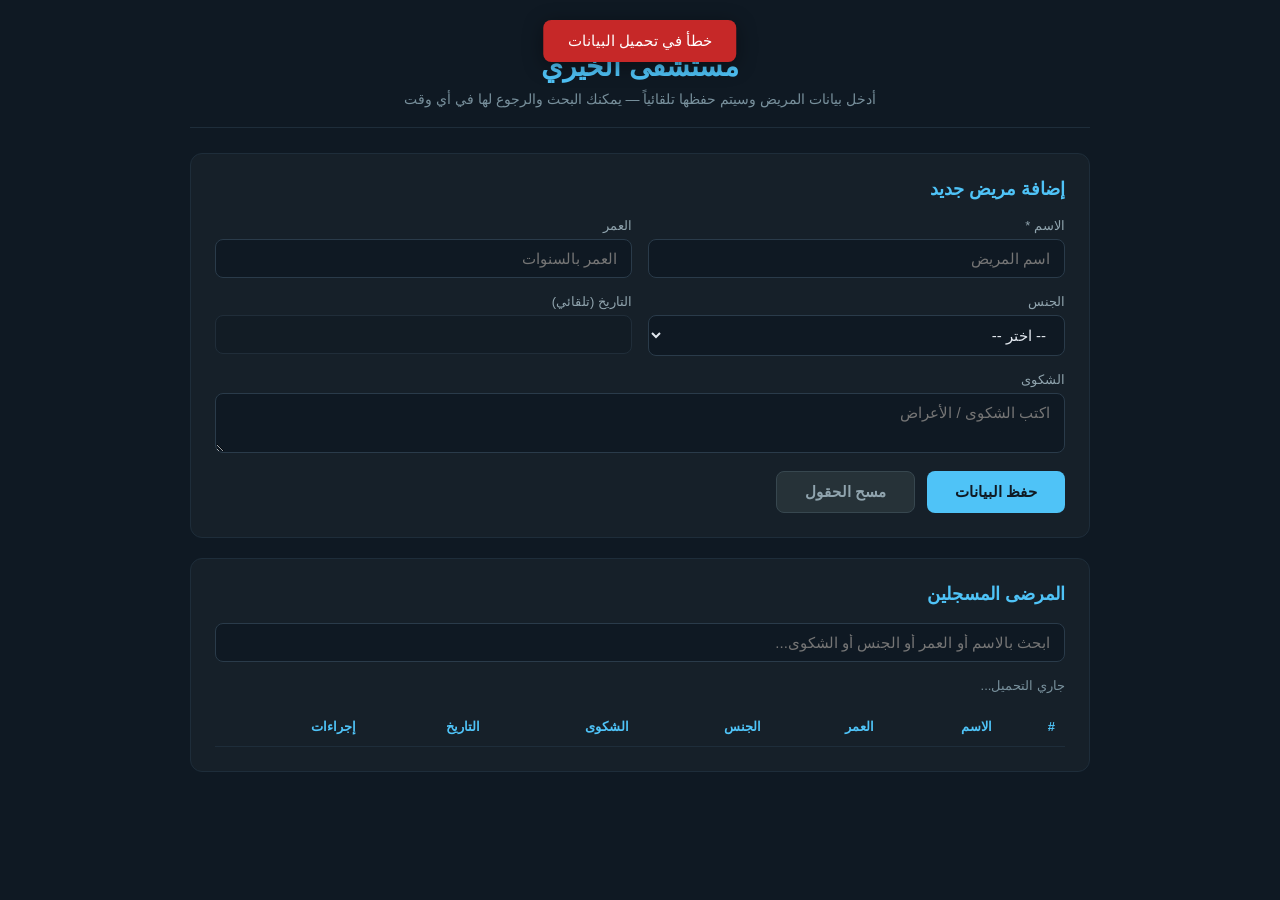
==== index.html @ dd686aa9 "Initial commit: Patient Data Manager (مستشفى الخيري) - Patient registration: name, age, gender, comp" ====
<!DOCTYPE html>
<html lang="ar" dir="rtl">
<head>
<meta charset="UTF-8">
<meta name="viewport" content="width=device-width, initial-scale=1.0">
<title>مستشفى الخيري</title>
<style>
* { margin: 0; padding: 0; box-sizing: border-box; }
body {
  font-family: 'Segoe UI', Tahoma, Arial, sans-serif;
  background: #0f1923;
  color: #e0e6ed;
  min-height: 100vh;
  padding: 20px;
}
.container { max-width: 900px; margin: 0 auto; }
header {
  text-align: center;
  padding: 30px 0 20px;
  border-bottom: 1px solid #1e2d3a;
  margin-bottom: 25px;
}
header h1 {
  font-size: 28px;
  color: #4fc3f7;
  font-weight: 600;
}
header p { color: #78909c; margin-top: 8px; font-size: 14px; }
.card {
  background: #162029;
  border: 1px solid #1e2d3a;
  border-radius: 12px;
  padding: 24px;
  margin-bottom: 20px;
}
.card h2 {
  font-size: 18px;
  color: #4fc3f7;
  margin-bottom: 18px;
  font-weight: 600;
}
.form-grid {
  display: grid;
  grid-template-columns: 1fr 1fr;
  gap: 16px;
}
.form-group { display: flex; flex-direction: column; }
.form-group.full { grid-column: 1 / -1; }
.form-group label {
  font-size: 13px;
  color: #90a4ae;
  margin-bottom: 6px;
}
.form-group input,
.form-group select,
.form-group textarea {
  background: #0f1923;
  border: 1px solid #2a3b4a;
  border-radius: 8px;
  padding: 10px 14px;
  color: #e0e6ed;
  font-size: 15px;
  font-family: inherit;
  outline: none;
  transition: border-color 0.2s;
}
.form-group input:focus,
.form-group select:focus,
.form-group textarea:focus {
  border-color: #4fc3f7;
}
.form-group textarea { resize: vertical; min-height: 60px; }
.btn-row { display: flex; gap: 12px; margin-top: 18px; }
.btn {
  padding: 11px 28px;
  border: none;
  border-radius: 8px;
  font-size: 15px;
  font-family: inherit;
  cursor: pointer;
  transition: all 0.2s;
  font-weight: 600;
}
.btn-primary {
  background: #4fc3f7;
  color: #0f1923;
}
.btn-primary:hover { background: #29b6f6; }
.btn-secondary {
  background: #263238;
  color: #90a4ae;
  border: 1px solid #37474f;
}
.btn-secondary:hover { background: #37474f; color: #e0e6ed; }
.btn-danger {
  background: #ef5350;
  color: #fff;
  padding: 6px 14px;
  font-size: 13px;
  border-radius: 6px;
}
.btn-danger:hover { background: #e53935; }
.btn-edit {
  background: #ffa726;
  color: #0f1923;
  padding: 6px 14px;
  font-size: 13px;
  border-radius: 6px;
}
.btn-edit:hover { background: #fb8c00; }
.search-bar {
  display: flex;
  gap: 10px;
  margin-bottom: 16px;
}
.search-bar input {
  flex: 1;
  background: #0f1923;
  border: 1px solid #2a3b4a;
  border-radius: 8px;
  padding: 10px 14px;
  color: #e0e6ed;
  font-size: 15px;
  outline: none;
}
.search-bar input:focus { border-color: #4fc3f7; }
.stats {
  font-size: 13px;
  color: #78909c;
  margin-bottom: 14px;
}
table {
  width: 100%;
  border-collapse: collapse;
}
th, td {
  padding: 12px 10px;
  text-align: right;
  border-bottom: 1px solid #1e2d3a;
}
th {
  color: #4fc3f7;
  font-size: 13px;
  font-weight: 600;
}
td { font-size: 14px; }
tr:hover { background: #1a2632; }
.empty-msg {
  text-align: center;
  padding: 40px;
  color: #546e7a;
  font-size: 15px;
}
.toast {
  position: fixed;
  top: 20px;
  right: 50%;
  transform: translateX(50%);
  background: #2e7d32;
  color: #fff;
  padding: 12px 24px;
  border-radius: 8px;
  font-size: 15px;
  z-index: 999;
  display: none;
  box-shadow: 0 4px 20px rgba(0,0,0,0.4);
}
.toast.error { background: #c62828; }
.toast.show { display: block; animation: fadeIn 0.3s; }
@keyframes fadeIn { from { opacity: 0; } to { opacity: 1; } }
.modal-overlay {
  display: none;
  position: fixed;
  top: 0; left: 0; right: 0; bottom: 0;
  background: rgba(0,0,0,0.7);
  z-index: 1000;
  justify-content: center;
  align-items: center;
}
.modal-overlay.show { display: flex; }
.modal {
  background: #162029;
  border: 1px solid #2a3b4a;
  border-radius: 12px;
  padding: 28px;
  width: 90%;
  max-width: 500px;
}
.modal h2 { color: #4fc3f7; margin-bottom: 20px; }
.modal .form-grid { grid-template-columns: 1fr 1fr; }
.modal .btn-row { justify-content: flex-end; }
</style>
</head>
<body>
<div class="container">
  <header>
    <h1>مستشفى الخيري</h1>
    <p>أدخل بيانات المريض وسيتم حفظها تلقائياً — يمكنك البحث والرجوع لها في أي وقت</p>
  </header>

  <!-- نموذج الإدخال -->
  <div class="card">
    <h2>إضافة مريض جديد</h2>
    <div class="form-grid">
      <div class="form-group">
        <label>الاسم *</label>
        <input type="text" id="name" placeholder="اسم المريض">
      </div>
      <div class="form-group">
        <label>العمر</label>
        <input type="number" id="age" placeholder="العمر بالسنوات" min="0" max="150">
      </div>
      <div class="form-group">
        <label>الجنس</label>
        <select id="gender">
          <option value="">-- اختر --</option>
          <option value="ذكر">ذكر</option>
          <option value="أنثى">أنثى</option>
        </select>
      </div>
      <div class="form-group">
        <label>التاريخ (تلقائي)</label>
        <input type="text" id="dateDisplay" disabled style="opacity:0.5">
      </div>
      <div class="form-group full">
        <label>الشكوى</label>
        <textarea id="complaint" placeholder="اكتب الشكوى / الأعراض"></textarea>
      </div>
    </div>
    <div class="btn-row">
      <button class="btn btn-primary" onclick="addPatient()">حفظ البيانات</button>
      <button class="btn btn-secondary" onclick="clearForm()">مسح الحقول</button>
    </div>
  </div>

  <!-- البحث والعرض -->
  <div class="card">
    <h2>المرضى المسجلين</h2>
    <div class="search-bar">
      <input type="text" id="searchInput" placeholder="ابحث بالاسم أو العمر أو الجنس أو الشكوى..." oninput="searchPatients()">
    </div>
    <div class="stats" id="stats">جاري التحميل...</div>
    <table>
      <thead>
        <tr>
          <th>#</th>
          <th>الاسم</th>
          <th>العمر</th>
          <th>الجنس</th>
          <th>الشكوى</th>
          <th>التاريخ</th>
          <th>إجراءات</th>
        </tr>
      </thead>
      <tbody id="patientTable"></tbody>
    </table>
    <div class="empty-msg" id="emptyMsg" style="display:none">لا توجد بيانات مسجلة بعد</div>
  </div>
</div>

<!-- نافذة تعديل المريض -->
<div class="modal-overlay" id="editModal">
  <div class="modal">
    <h2>تعديل بيانات المريض</h2>
    <div class="form-grid">
      <div class="form-group">
        <label>الاسم</label>
        <input type="text" id="editName">
      </div>
      <div class="form-group">
        <label>العمر</label>
        <input type="number" id="editAge" min="0" max="150">
      </div>
      <div class="form-group full">
        <label>الجنس</label>
        <select id="editGender">
          <option value="">-- اختر --</option>
          <option value="ذكر">ذكر</option>
          <option value="أنثى">أنثى</option>
        </select>
      </div>
      <div class="form-group full">
        <label>الشكوى</label>
        <textarea id="editComplaint"></textarea>
      </div>
    </div>
    <div class="btn-row">
      <button class="btn btn-primary" onclick="saveEdit()">حفظ التعديل</button>
      <button class="btn btn-secondary" onclick="closeModal()">إلغاء</button>
    </div>
  </div>
</div>

<div class="toast" id="toast"></div>

<script>
let allPatients = [];
let editingId = null;

// تحميل جميع المرضى عند فتح البرنامج
async function loadPatients() {
  try {
    const res = await fetch('/api/patients');
    const json = await res.json();
    allPatients = json.data || [];
    renderTable(allPatients);
  } catch (e) {
    showToast('خطأ في تحميل البيانات', true);
  }
}

// إضافة مريض جديد
async function addPatient() {
  const name = document.getElementById('name').value.trim();
  const age = document.getElementById('age').value.trim();
  const gender = document.getElementById('gender').value;
  const complaint = document.getElementById('complaint').value.trim();

  if (!name) {
    showToast('الاسم مطلوب', true);
    return;
  }

  try {
    const res = await fetch('/api/add', {
      method: 'POST',
      headers: { 'Content-Type': 'application/json' },
      body: JSON.stringify({ name, age, gender, complaint })
    });
    const json = await res.json();
    if (json.status === 'ok') {
      showToast('تم حفظ بيانات المريض بنجاح');
      clearForm();
      loadPatients();
    } else {
      showToast(json.message || 'خطأ', true);
    }
  } catch (e) {
    showToast('خطأ في الاتصال', true);
  }
}

// البحث الفوري
async function searchPatients() {
  const q = document.getElementById('searchInput').value.trim();
  if (!q) {
    loadPatients();
    return;
  }
  try {
    const res = await fetch('/api/search?q=' + encodeURIComponent(q));
    const json = await res.json();
    renderTable(json.data || []);
  } catch (e) {
    showToast('خطأ في البحث', true);
  }
}

// عرض الجدول
function renderTable(patients) {
  const tbody = document.getElementById('patientTable');
  const stats = document.getElementById('stats');
  const emptyMsg = document.getElementById('emptyMsg');

  if (!patients || patients.length === 0) {
    tbody.innerHTML = '';
    stats.textContent = 'لا يوجد مرضى مسجلين';
    emptyMsg.style.display = 'block';
    return;
  }

  emptyMsg.style.display = 'none';
  stats.textContent = `عدد المرضى: ${patients.length}`;

  tbody.innerHTML = patients.map(p => `
    <tr>
      <td>${p.id}</td>
      <td>${escapeHtml(p.name)}</td>
      <td>${escapeHtml(p.age)}</td>
      <td>${escapeHtml(p.gender)}</td>
      <td>${escapeHtml(p.complaint)}</td>
      <td style="font-size:12px;color:#78909c">${escapeHtml(p.date)}</td>
      <td>
        <button class="btn-edit" onclick="openEdit(${p.id})">تعديل</button>
        <button class="btn-danger" onclick="deletePatient(${p.id})">حذف</button>
      </td>
    </tr>
  `).join('');
}

// حذف مريض
async function deletePatient(id) {
  if (!confirm('هل أنت متأكد من حذف بيانات هذا المريض؟')) return;
  try {
    const res = await fetch('/api/delete/' + id, { method: 'POST' });
    const json = await res.json();
    if (json.status === 'ok') {
      showToast('تم حذف بيانات المريض');
      loadPatients();
    } else {
      showToast(json.message || 'خطأ', true);
    }
  } catch (e) {
    showToast('خطأ في الاتصال', true);
  }
}

// فتح نافذة التعديل
function openEdit(id) {
  const patient = allPatients.find(p => p.id === id);
  if (!patient) return;
  editingId = id;
  document.getElementById('editName').value = patient.name;
  document.getElementById('editAge').value = patient.age;
  document.getElementById('editGender').value = patient.gender;
  document.getElementById('editComplaint').value = patient.complaint;
  document.getElementById('editModal').classList.add('show');
}

async function saveEdit() {
  if (editingId === null) return;
  const name = document.getElementById('editName').value.trim();
  const age = document.getElementById('editAge').value.trim();
  const gender = document.getElementById('editGender').value;
  const complaint = document.getElementById('editComplaint').value.trim();

  if (!name) {
    showToast('الاسم مطلوب', true);
    return;
  }

  try {
    const res = await fetch('/api/update/' + editingId, {
      method: 'POST',
      headers: { 'Content-Type': 'application/json' },
      body: JSON.stringify({ name, age, gender, complaint })
    });
    const json = await res.json();
    if (json.status === 'ok') {
      showToast('تم تحديث البيانات');
      closeModal();
      loadPatients();
    } else {
      showToast(json.message || 'خطأ', true);
    }
  } catch (e) {
    showToast('خطأ في الاتصال', true);
  }
}

function closeModal() {
  document.getElementById('editModal').classList.remove('show');
  editingId = null;
}

function clearForm() {
  document.getElementById('name').value = '';
  document.getElementById('age').value = '';
  document.getElementById('gender').value = '';
  document.getElementById('complaint').value = '';
}

function showToast(msg, isError) {
  const toast = document.getElementById('toast');
  toast.textContent = msg;
  toast.className = 'toast show' + (isError ? ' error' : '');
  setTimeout(() => { toast.className = 'toast'; }, 3000);
}

function escapeHtml(str) {
  if (!str) return '';
  return String(str).replace(/[&<>"']/g, m => ({
    '&': '&amp;', '<': '&lt;', '>': '&gt;', '"': '&quot;', "'": '&#39;'
  }[m]));
}

// تحميل البيانات عند بدء البرنامج
window.onload = loadPatients;
</script>
</body>
</html>
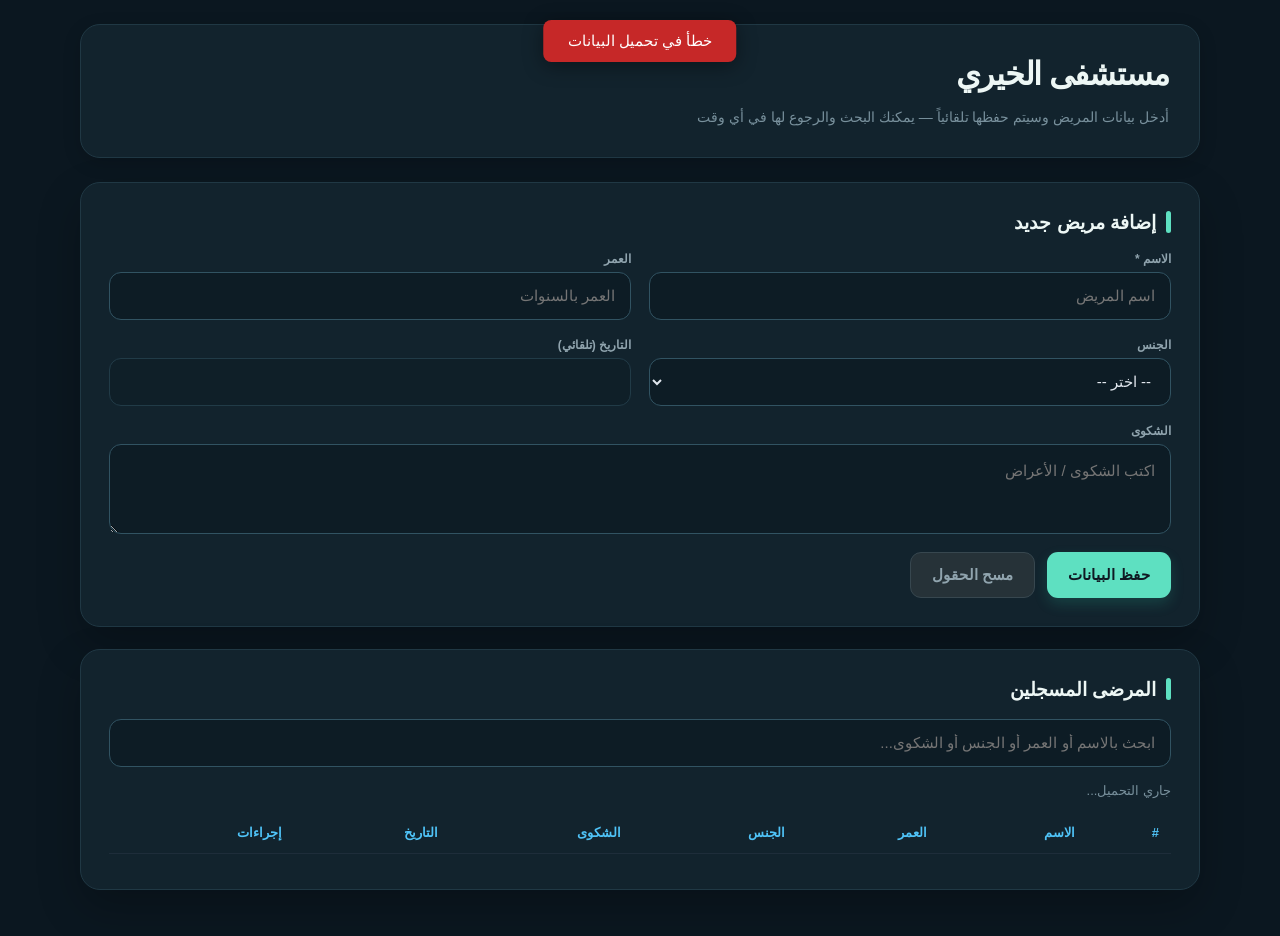
==== commit 768f03da: "Refresh hospital patient manager UI" ====
--- a/index.html
+++ b/index.html
@@ -189,6 +189,19 @@
 .modal h2 { color: #4fc3f7; margin-bottom: 20px; }
 .modal .form-grid { grid-template-columns: 1fr 1fr; }
 .modal .btn-row { justify-content: flex-end; }
+/* ---------- تحديث واجهة المستشفى ---------- */
+:root{--bg:#0b1720;--surface:#12232d;--surface2:#0d1c25;--border:#203844;--border2:#315362;--text:#edf7f5;--dim:#a8c1c3;--mute:#78969b;--accent:#5ee0c1;--accent2:#2dc5a4;--ink:#09221e;--hover:#17313b;--chip:#193541;--chip2:#285061;--shadow:0 18px 44px rgba(0,0,0,.24);--shadow-sm:0 5px 18px rgba(0,0,0,.16)}
+body{font-family:"Noto Sans Arabic","IBM Plex Sans Arabic",Tahoma,"Segoe UI",Arial,sans-serif;background:var(--bg);padding:24px;color:var(--text)}
+.container{max-width:1120px}
+header{text-align:start;padding:28px 30px 26px;margin-bottom:24px;border:1px solid var(--border);border-radius:20px;background:var(--surface);box-shadow:var(--shadow-sm)}
+header h1{font-size:32px;color:var(--text);letter-spacing:-.04em;line-height:1.35}header p{font-size:14px;line-height:1.9}
+.card{background:var(--surface);border:1px solid var(--border);border-radius:20px;padding:28px;margin-bottom:22px;box-shadow:var(--shadow)}
+.card h2{font-size:19px;color:var(--text);display:flex;align-items:center;gap:10px}.card h2:before{content:"";display:inline-block;width:5px;height:22px;border-radius:5px;background:var(--accent)}
+.form-grid{gap:18px}.form-group label{font-size:12px;font-weight:700}.form-group input,.form-group select,.form-group textarea,.search-bar input{min-height:48px;border-radius:12px;padding:12px 15px;background:var(--surface2);border-color:var(--border2);transition:border-color .2s,box-shadow .2s}.form-group input:focus,.form-group select:focus,.form-group textarea:focus,.search-bar input:focus{border-color:var(--accent);box-shadow:0 0 0 3px rgba(94,224,193,.13)}.form-group textarea{min-height:90px;line-height:1.8}
+.btn{border-radius:11px;min-height:46px;padding:11px 21px}.btn-primary{background:var(--accent);box-shadow:0 6px 14px rgba(45,197,164,.18)}.btn-primary:hover{background:var(--accent2);transform:translateY(-1px)}
+.search-bar{gap:12px}.search-bar input{min-height:48px}table{border-spacing:0 7px;border-collapse:separate;margin-top:-7px}th{padding:13px 12px}td{padding:14px 12px;line-height:1.6}tbody tr{background:var(--surface2)}tbody tr:hover{background:var(--hover)}
+.modal{border-radius:20px;box-shadow:var(--shadow)}
+@media(max-width:700px){body{padding:14px}header{padding:23px 20px}header h1{font-size:26px}.card{padding:20px;border-radius:16px}.form-grid{grid-template-columns:1fr}.form-group.full{grid-column:auto}}
 </style>
 </head>
 <body>
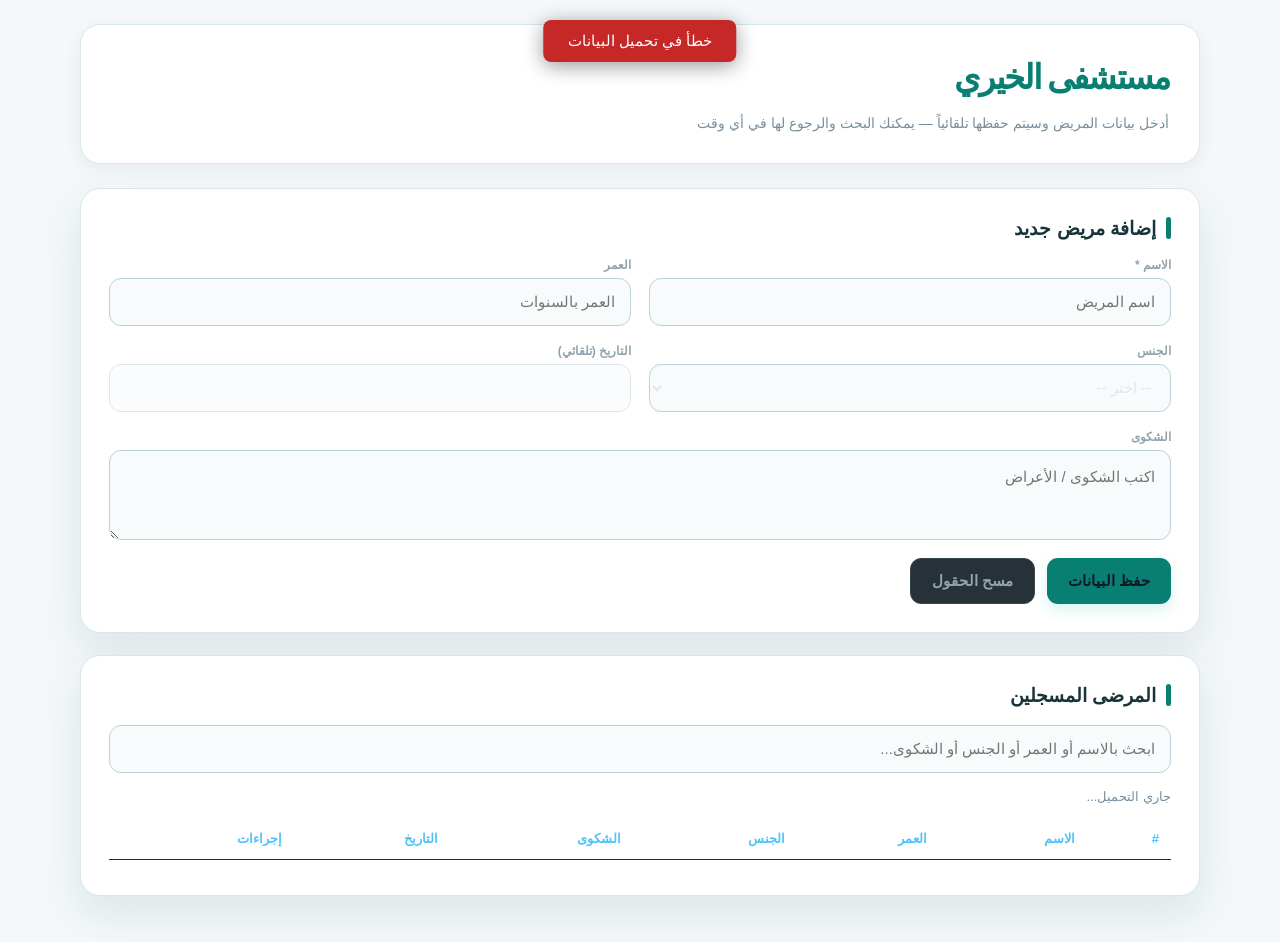
==== commit 3349e46b: "Use formal Arabic font and white clinic theme" ====
--- a/index.html
+++ b/index.html
@@ -190,11 +190,11 @@
 .modal .form-grid { grid-template-columns: 1fr 1fr; }
 .modal .btn-row { justify-content: flex-end; }
 /* ---------- تحديث واجهة المستشفى ---------- */
-:root{--bg:#0b1720;--surface:#12232d;--surface2:#0d1c25;--border:#203844;--border2:#315362;--text:#edf7f5;--dim:#a8c1c3;--mute:#78969b;--accent:#5ee0c1;--accent2:#2dc5a4;--ink:#09221e;--hover:#17313b;--chip:#193541;--chip2:#285061;--shadow:0 18px 44px rgba(0,0,0,.24);--shadow-sm:0 5px 18px rgba(0,0,0,.16)}
-body{font-family:"Noto Sans Arabic","IBM Plex Sans Arabic",Tahoma,"Segoe UI",Arial,sans-serif;background:var(--bg);padding:24px;color:var(--text)}
+:root{--bg:#f4f8fa;--surface:#ffffff;--surface2:#f8fbfc;--border:#d8e6ea;--border2:#b9d1d7;--text:#18343b;--dim:#587078;--mute:#738c92;--accent:#087f72;--accent2:#05665b;--ink:#ffffff;--hover:#eef8f6;--chip:#e5f1ef;--chip2:#cfe5e1;--shadow:0 18px 44px rgba(24,64,72,.10);--shadow-sm:0 5px 18px rgba(24,64,72,.07)}
+html{color-scheme:light}body{font-family:"IBM Plex Sans Arabic","Noto Sans Arabic",Tahoma,"Segoe UI",Arial,sans-serif;background:#f4f8fa;padding:24px;color:#18343b}
 .container{max-width:1120px}
 header{text-align:start;padding:28px 30px 26px;margin-bottom:24px;border:1px solid var(--border);border-radius:20px;background:var(--surface);box-shadow:var(--shadow-sm)}
-header h1{font-size:32px;color:var(--text);letter-spacing:-.04em;line-height:1.35}header p{font-size:14px;line-height:1.9}
+header h1{font-family:"Cairo","Noto Kufi Arabic","Reem Kufi","IBM Plex Sans Arabic",Tahoma,sans-serif;font-size:34px;color:#087f72;letter-spacing:-.055em;line-height:1.45;font-weight:800}header p{font-size:14px;line-height:1.9}
 .card{background:var(--surface);border:1px solid var(--border);border-radius:20px;padding:28px;margin-bottom:22px;box-shadow:var(--shadow)}
 .card h2{font-size:19px;color:var(--text);display:flex;align-items:center;gap:10px}.card h2:before{content:"";display:inline-block;width:5px;height:22px;border-radius:5px;background:var(--accent)}
 .form-grid{gap:18px}.form-group label{font-size:12px;font-weight:700}.form-group input,.form-group select,.form-group textarea,.search-bar input{min-height:48px;border-radius:12px;padding:12px 15px;background:var(--surface2);border-color:var(--border2);transition:border-color .2s,box-shadow .2s}.form-group input:focus,.form-group select:focus,.form-group textarea:focus,.search-bar input:focus{border-color:var(--accent);box-shadow:0 0 0 3px rgba(94,224,193,.13)}.form-group textarea{min-height:90px;line-height:1.8}
